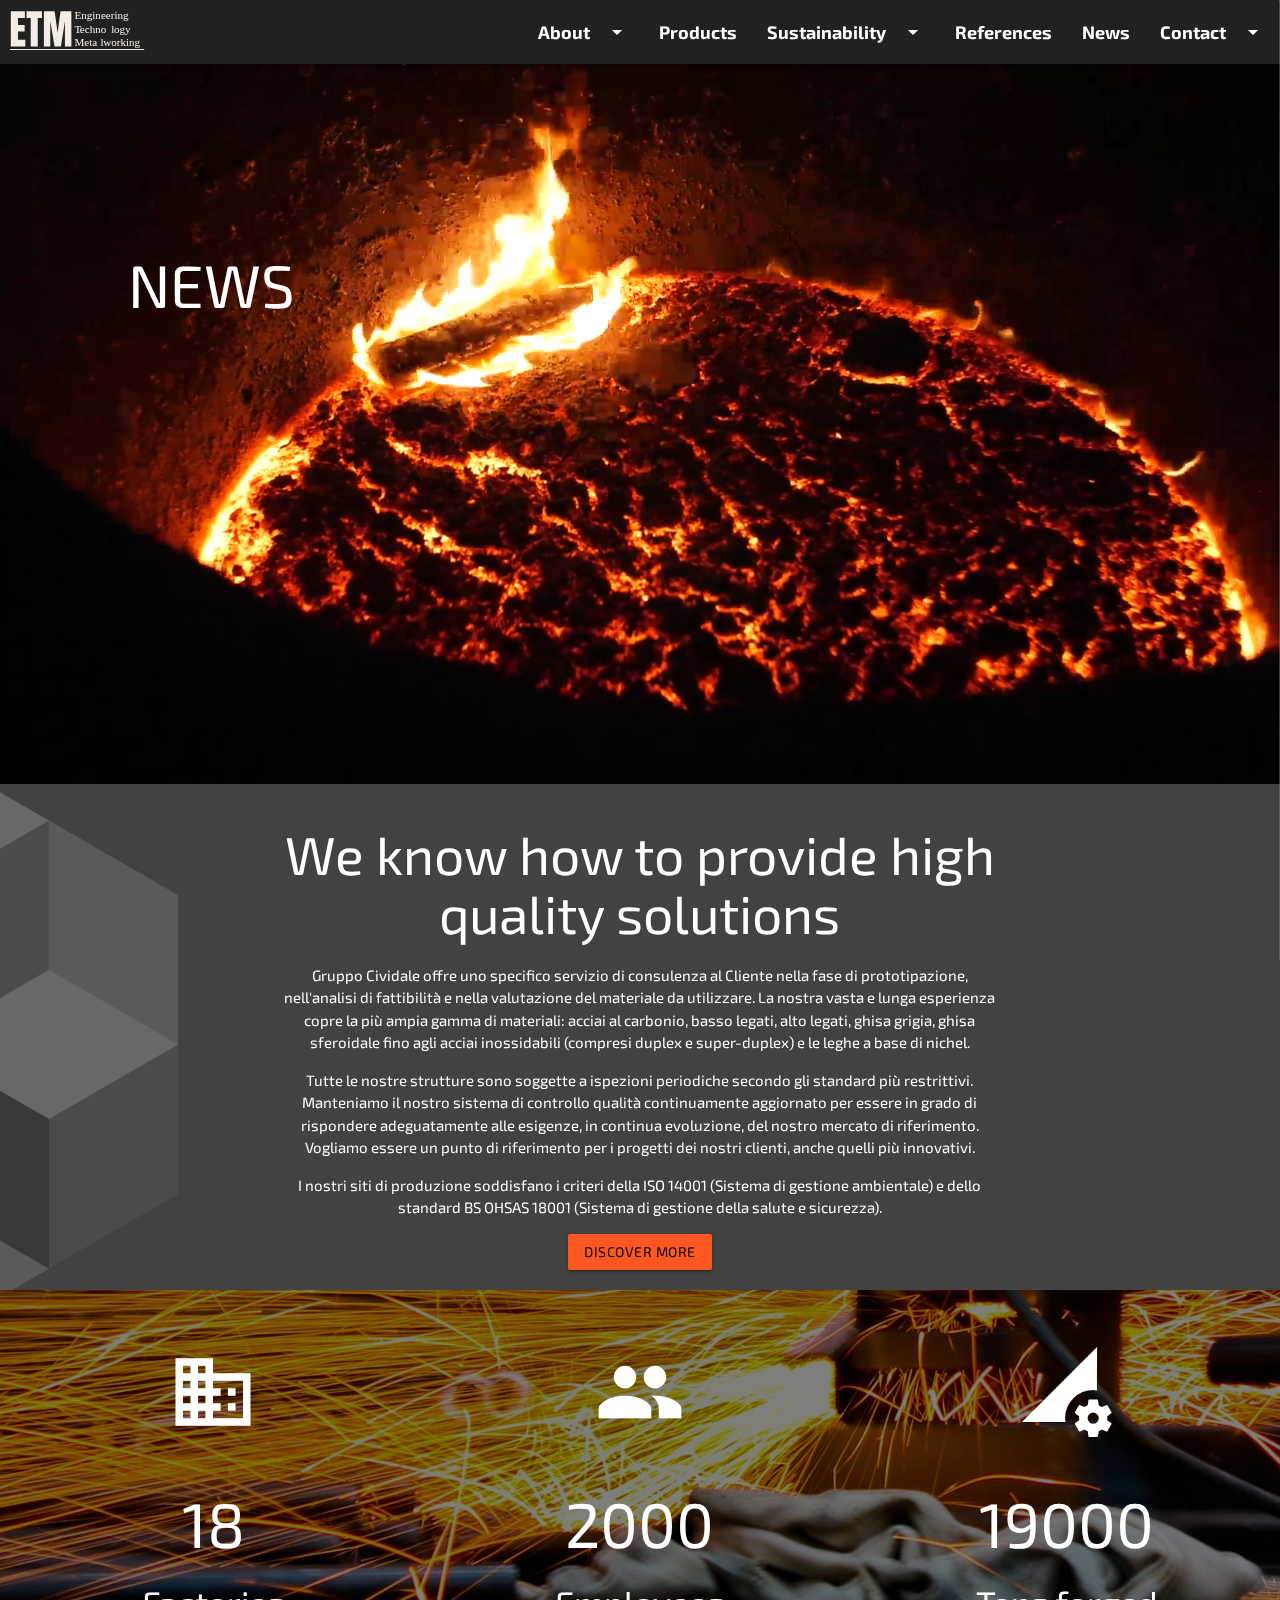
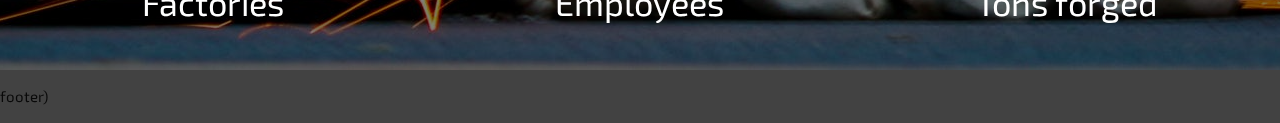
==== news.html @ a5fc9a7b "Add files via upload" ====
<!DOCTYPE html>
<html lang="en">
<head>
  <meta charset="UTF-8">
  <meta name="viewport" content="width=device-width, initial-scale=1.0">
  <meta http-equiv="X-UA-Compatible" content="ie=edge">
  <link href="https://fonts.googleapis.com/icon?family=Material+Icons" rel="stylesheet">
  <link type="text/css" rel="stylesheet" href="css/materialize.min.css"  media="screen,projection"/>
  <link rel="stylesheet" href="css/news.css">
  <meta name="viewport" content="width=device-width, initial-scale=1.0">
  <title>News</title>
</head>
<body class="grey darken-3">
  <div class="navbar-fixed">
    <nav class="grey darken-4" role="navigation" id="navig">
      <ul class="dropdown-content grey darken-4" id="dropdown1">
        <li><a href="history.html">History</a></li>
        <li><a href="">Values</a></li>
        <li><a href="">Numbers</a></li>
        <li><a href="">Group</a></li>
      </ul>
      <ul class="dropdown-content grey darken-4" id="dropdown2">
        <li><a href="">Environment</a></li>
        <li><a href="">Safety</a></li>
        <li><a href="">Ethical code</a></li>
      </ul>
      <ul class="dropdown-content grey darken-4" id="dropdown3">
        <li><a href="contact.html#contact">Contact us</a></li>
        <li><a href="contact.html#where">Where we are</a></li>
        <li><a href="">Work with us</a></li>
      </ul>
        <div class="nav-wrapper">
        <a id="logo-container" href="#"  class="brand-logo left">
          <img src="img/logo.svg" height="40px" class="" alt="">
        </a>
          <ul class="right hide-on-med-and-down">
            <li><a class="dropdown-trigger" href="index.html" data-target="dropdown1">About<i class="material-icons right">arrow_drop_down</i></a></li>
            <li><a href="products.html">Products</a></li>
            <li><a class="dropdown-trigger" href="sustain.html" data-target="dropdown2">Sustainability<i class="material-icons right">arrow_drop_down</i></a></li>
            <li><a href="references.html">References</a></li>
            <li><a href="news.html" class="active">News</a></li>
            <li><a class="dropdown-trigger" href="contact.html" data-target="dropdown3">Contact<i class="material-icons right">arrow_drop_down</i></a></li>
          </ul>
          <ul id="nav-mobile" class="sidenav collapsible expandable grey darken-4">
            <li>
              <div class="left">
                <a href="index.html" class="">About</a>
              </div>
              <div class="collapsible-header"><a href="#">&#9660;</a></div>
              <div class="collapsible-body grey darken-4">
                <ul>
                  <li><a href="history.html">History</a></li>
                  <li><a href="">Values</a></li>
                  <li><a href="">Numbers</a></li>
                  <li><a href="">Group</a></li>
                </ul>
              </div>
              </li>
              <li>
                <div class="">
                  <a href="products.html" class="">Products</a>
                </div>
              </li>
              <li>
                <div class="left">
                  <a href="sustain.html" class="">Sustainability</a>
                </div>
                <div class="collapsible-header"><a href="#">&#9660;</a></div>
                <div class="collapsible-body grey darken-4">
                  <ul>
                    <li><a href="">Environment</a></li>
                    <li><a href="">Safety</a></li>
                    <li><a href="">Ethical code</a></li>
                  </ul>
                </div>
              </li>
              <li>
                <div class="">
                  <a href="references.html">References</a>
                </div>
              </li>
              <li>
                <div class="">
                  <a href="news.html" class="active">News</a>
                </div>
              </li>
              <li>
                <div class="left">
                  <a href="contact.html" class="">Contact</a>
                </div>
                <div class="collapsible-header"><a href="#">&#9660;</a></div>
                <div class="collapsible-body grey darken-4">
                  <ul>
                    <li><a href="contact.html#contact">Contact us</a></li>
                    <li><a href="contact.html#where">Where we are</a></li>
                    <li><a href="">Work with us</a></li>
                  </ul>
                </div>
              </li>
          </ul>
          <a href="#" data-target="nav-mobile" class="sidenav-trigger right"><i class="material-icons">menu</i></a>
        </div>
      </nav>
  </div>
  <main>
    <div class="video">
      <video poster="img/poster.png" width="100%" height="100%" autoplay='true' loop='true' preload="auto" muted="true">
         <source src="video/home.mp4" type='video/mp4'>
      </video>
      <div class="ontop" id="ontop">
        <h1>news</h1>
      </div>
    </div>
    <section class="parallax-container">
      <div class="container">
        <div class="row">
          <div class="col s10 offset-s1">
              <h2 class="header center white-text" >We know how to provide high quality solutions</h2>
              <p class="center white-text">Gruppo Cividale offre uno specifico servizio di consulenza al Cliente nella fase di
                prototipazione, nell'analisi di fattibilità e nella valutazione del materiale da utilizzare.
                La nostra vasta e lunga esperienza copre la più ampia gamma di materiali: acciai al carbonio,
                basso legati, alto legati, ghisa grigia, ghisa sferoidale fino agli acciai inossidabili
                (compresi duplex e super-duplex) e le leghe a base di nichel.
              </p>
              <p class="center white-text">Tutte le nostre strutture sono soggette a ispezioni periodiche secondo gli standard più restrittivi.
                Manteniamo il nostro sistema di controllo qualità continuamente aggiornato per essere in grado di
                rispondere adeguatamente alle esigenze, in continua evoluzione, del nostro mercato di riferimento.
                Vogliamo essere un punto di riferimento per i progetti dei nostri clienti, anche quelli più innovativi.
              </p>
              <p class="center white-text">I nostri siti di produzione soddisfano i criteri della ISO 14001 (Sistema di gestione ambientale)
                e dello standard BS OHSAS 18001 (Sistema di gestione della salute e sicurezza).
              </p>
              <div class="center">
                <a href="history.html" class="waves-effect waves-light btn deep-orange black-text">Discover more</a>
              </div>
          </div>
        </div>
      </div>
      <div class="parallax grey darken-3"><img src="img/cividale-background-left.png"></div>
    </section>
    <section class="parallax-container">
      <div class="section">
        <div class="row">
          <div class="col s12 l4">
            <div class="icon-block">
              <h1 class="center white-text"><i class="large material-icons">domain</i></h1>
              <h1 class="center white-text">18</h1>
              <h4 class="center white-text">Factories</h4>
            </div>
          </div>
          <div class="col s12 l4">
            <div class="icon-block">
              <h1 class="center white-text"><i class="large material-icons">group</i></h1>
              <h1 class="center white-text">2000</h1>
              <h4 class="center white-text">Employees</h4>
            </div>
          </div>
          <div class="col s12 l4">
            <div class="icon-block">
              <h1 class="center white-text"><i class="large material-icons">perm_data_setting</i></h1>
              <h1 class="center white-text">19000</h1>
              <h4 class="center white-text">Tons forged</h4>
            </div>
          </div>
        </div>
      </div>
      <div id="parallax-2" class="parallax grey darken-3"><img src="img/placeholder-1.jpg"></div>
    </section>
  </main>
  <footer>
    <p>footer)</p>
  </footer>


  <script type="text/javascript" src="js/materialize.min.js"></script>

  <script>
    document.addEventListener('DOMContentLoaded', function() {
        var elems = document.querySelectorAll('.sidenav');
        var instances = M.Sidenav.init(elems, {edge: 'right'});
    });
  </script>

  <script>
  document.addEventListener('DOMContentLoaded', function () {
    var elems = document.querySelectorAll('.dropdown-trigger');
    var instances = M.Dropdown.init(elems, {hover: true});
});
  </script>

  <script>
    document.addEventListener('DOMContentLoaded', function() {
        var elems = document.querySelectorAll('.parallax');
        var instances = M.Parallax.init(elems, {responsiveThreshold: 991});
    });
  </script>

  <script>
var elem = document.querySelector('.collapsible.expandable');
var instance = M.Collapsible.init(elem, {
  accordion: true
});
</script>

</body>
</html>
---- css/news.css ----
@import url('https://fonts.googleapis.com/css2?family=Quicksand:wght@300;400;500;600;700&display=swap');
@import url('https://fonts.googleapis.com/css2?family=Exo+2:ital,wght@0,100;0,200;0,300;0,400;0,500;0,600;0,700;0,800;0,900;1,100;1,200;1,300;1,400;1,500;1,600;1,700;1,800;1,900&display=swap');

body {
  font-family: 'Exo 2', sans-serif;
}

#logo-container {
  padding: 10px;
}

#navig a {
  font-size: 1.2em;
  font-weight: 700;
  color: #fff;
}

#navig a:hover {
  color: #ff5000;
  outline: none;
  background: none;
  border: none;
}

.sidenav-overlay{
    background-color: rgba(255,255,255,0.5);
    z-index: 900;
}

#nav-mobile {
  width: auto;
}

.dropdown-content {
  top: -64px;
}

.video {
  position: relative;
}

#ontop {
  position: absolute;
  top: 20%;
  left: 10%;
  animation: label 4s linear;
}

#ontop h1 {
  text-transform: uppercase;
  font-size: 4em;
  color: #fff;
}

@keyframes label {
  from {
    filter:opacity(0);
    }
  to {
    filter: opacity(100);
  }
}

.parallax-container {
  height: auto;
}

#parallax-2 {
  filter: brightness(0.5);
}
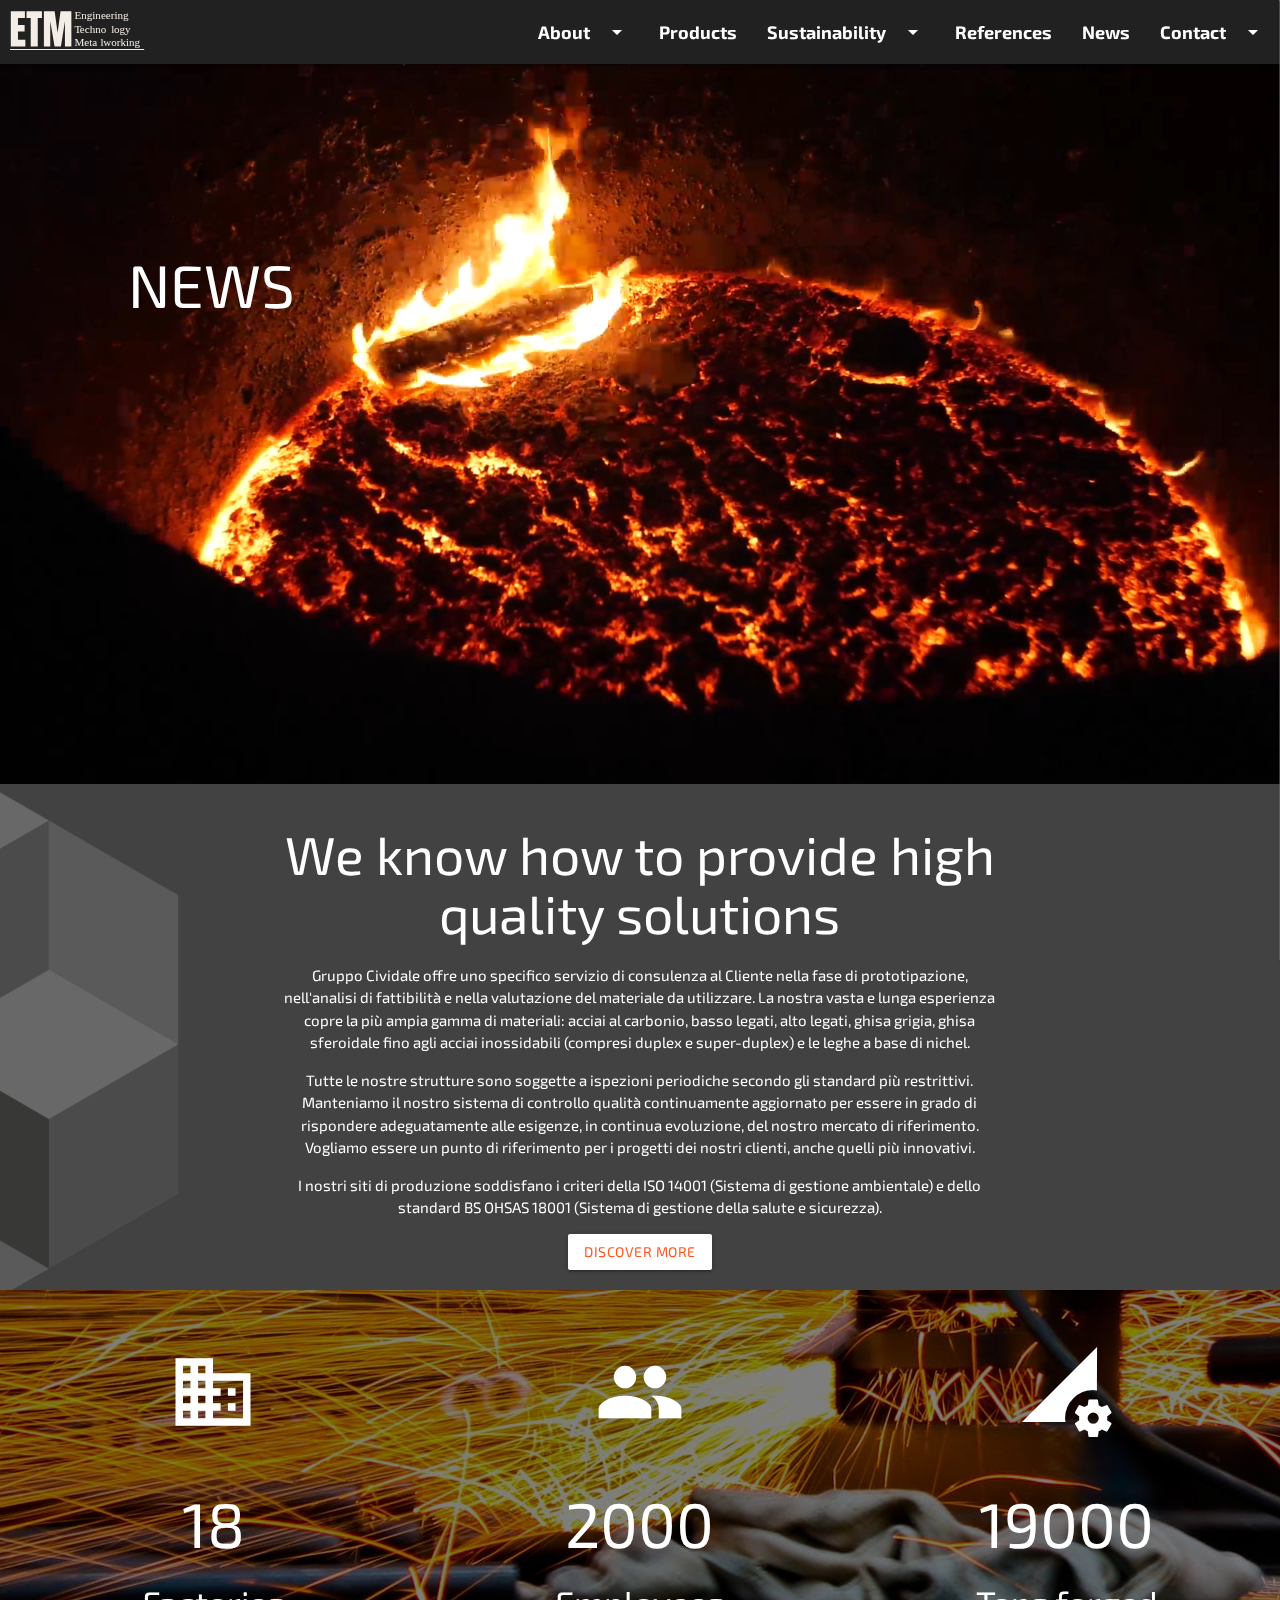
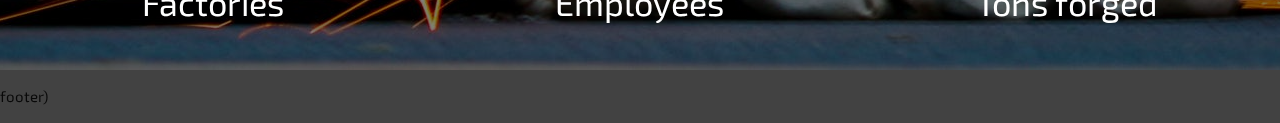
==== commit 59b8993c: "button "discover" white" ====
--- a/news.html
+++ b/news.html
@@ -131,7 +131,7 @@
                 e dello standard BS OHSAS 18001 (Sistema di gestione della salute e sicurezza).
               </p>
               <div class="center">
-                <a href="history.html" class="waves-effect waves-light btn deep-orange black-text">Discover more</a>
+                <a href="history.html" class="waves-effect waves-light btn white deep-orange-text">Discover more</a>
               </div>
           </div>
         </div>
